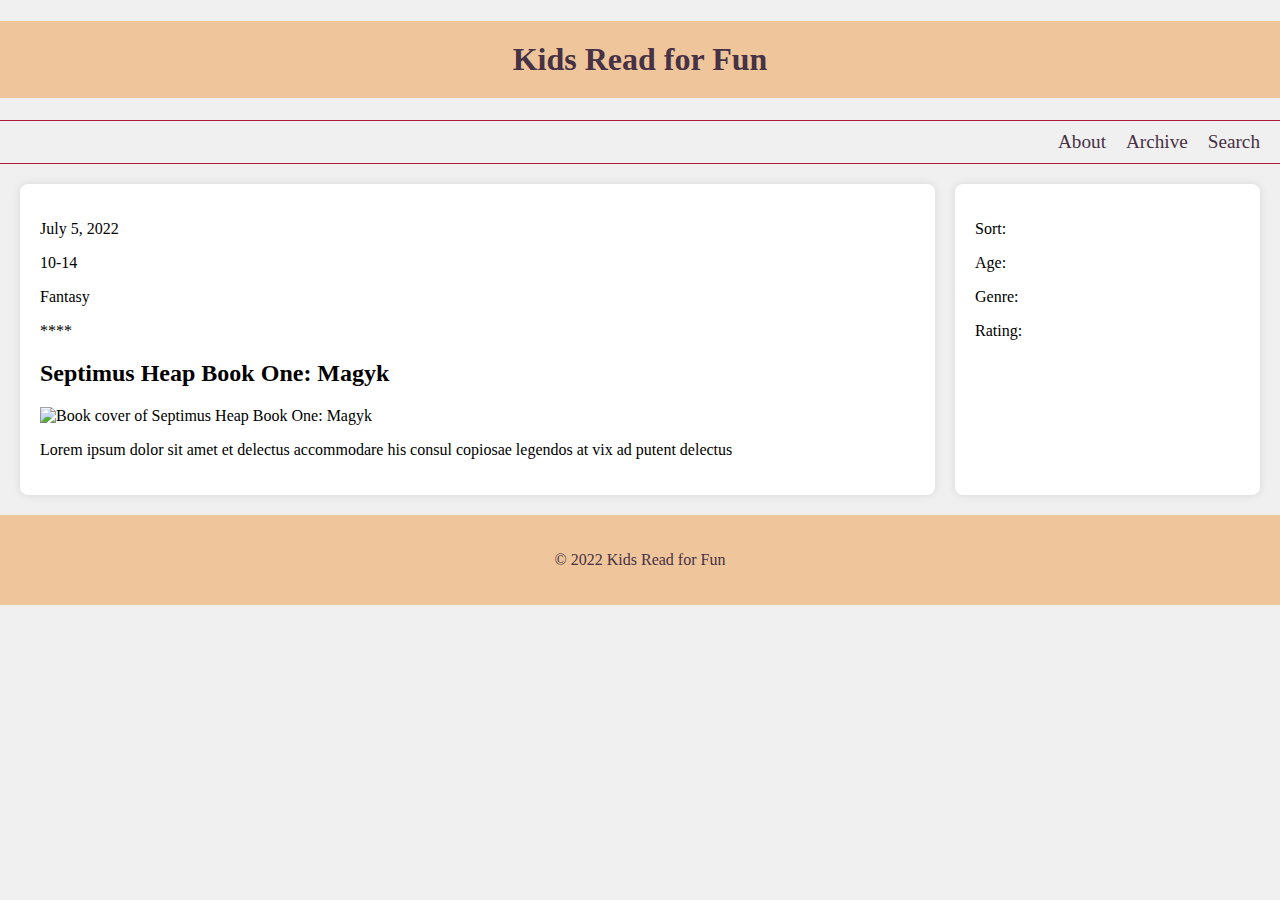
==== blog/index.html @ 0e4ee661 "commit" ====
<!DOCTYPE html>
<html lang="en">
<head>
    <meta charset="UTF-8">
    <meta name="viewport" content="width=device-width, initial-scale=1.0">
    <meta name="description" content="A blog for kids' book reviews">
    <meta name="author" content="Your Name">
    <title>Kids Read for Fun</title>
    <link rel="stylesheet" href="blog.css">
    <script src="blog.js" defer></script>
</head>
<body>
    <header>
        <h1>Kids Read for Fun</h1>
        <nav>
            <ul class="main-nav">
                <li><a href="#">About</a></li>
                <li><a href="#">Archive</a></li>
                <li><a href="#">Search</a></li>
            </ul>
        </nav>
    </header>
    <main id="maincontent">
        <article>
            <p>July 5, 2022</p>
            <p>10-14</p>
            <p>Fantasy</p>
            <p>****</p>
            <h2>Septimus Heap Book One: Magyk</h2>
            <img src="book-cover.jpg" alt="Book cover of Septimus Heap Book One: Magyk">
            <p>Lorem ipsum dolor sit amet et delectus accommodare his consul copiosae legendos at vix ad putent delectus</p>
        </article>
        <div class="filters">
            <p>Sort:</p>
            <p>Age:</p>
            <p>Genre:</p>
            <p>Rating:</p>
        </div>
    </main>
    <footer>
        <p>© 2022 Kids Read for Fun</p>
    </footer>
</body>
</html>
---- blog/blog.css ----
/* General Styles */
body {
    font-family: 'Helvetica, Arial, sans-serif';
    margin: 0;
    padding: 0;
    background-color: #f0f0f0;
}

h1 {
    font-family: 'Lora, serif';
    font-size: 2em;
    text-align: center;
    padding: 20px;
    background-color: #EFC69B;
    color: #473144;
}

nav {
    border-top: 1px solid #AF1B3F;
    border-bottom: 1px solid #AF1B3F;
}

.main-nav {
    list-style: none;
    display: grid;
    grid-template-columns: repeat(3, auto);
    justify-content: end;
    margin: 0;
    padding: 10px;
}

.main-nav li {
    margin: 0 10px;
}

.main-nav a {
    text-decoration: none;
    color: #473144;
    font-size: 1.2em;
}

.main-nav a:hover {
    color: #AF1B3F;
}

/* Layout Styles */
main {
    display: grid;
    grid-template-columns: 3fr 1fr;
    gap: 20px;
    padding: 20px;
}

article {
    background-color: #fff;
    padding: 20px;
    border-radius: 8px;
    box-shadow: 0 0 10px rgba(0, 0, 0, 0.1);
}

.filters {
    background-color: #fff;
    padding: 20px;
    border-radius: 8px;
    box-shadow: 0 0 10px rgba(0, 0, 0, 0.1);
}

footer {
    text-align: center;
    padding: 20px;
    background-color: #EFC69B;
    color: #473144;
}

/* Skip to Main Content */
.skiptocontent a {
    position: absolute;
    top: -40px;
    left: 0;
    background-color: #473144;
    color: #fff;
    padding: 10px;
    z-index: 1000;
}

.skiptocontent a:focus {
    top: 0;
}
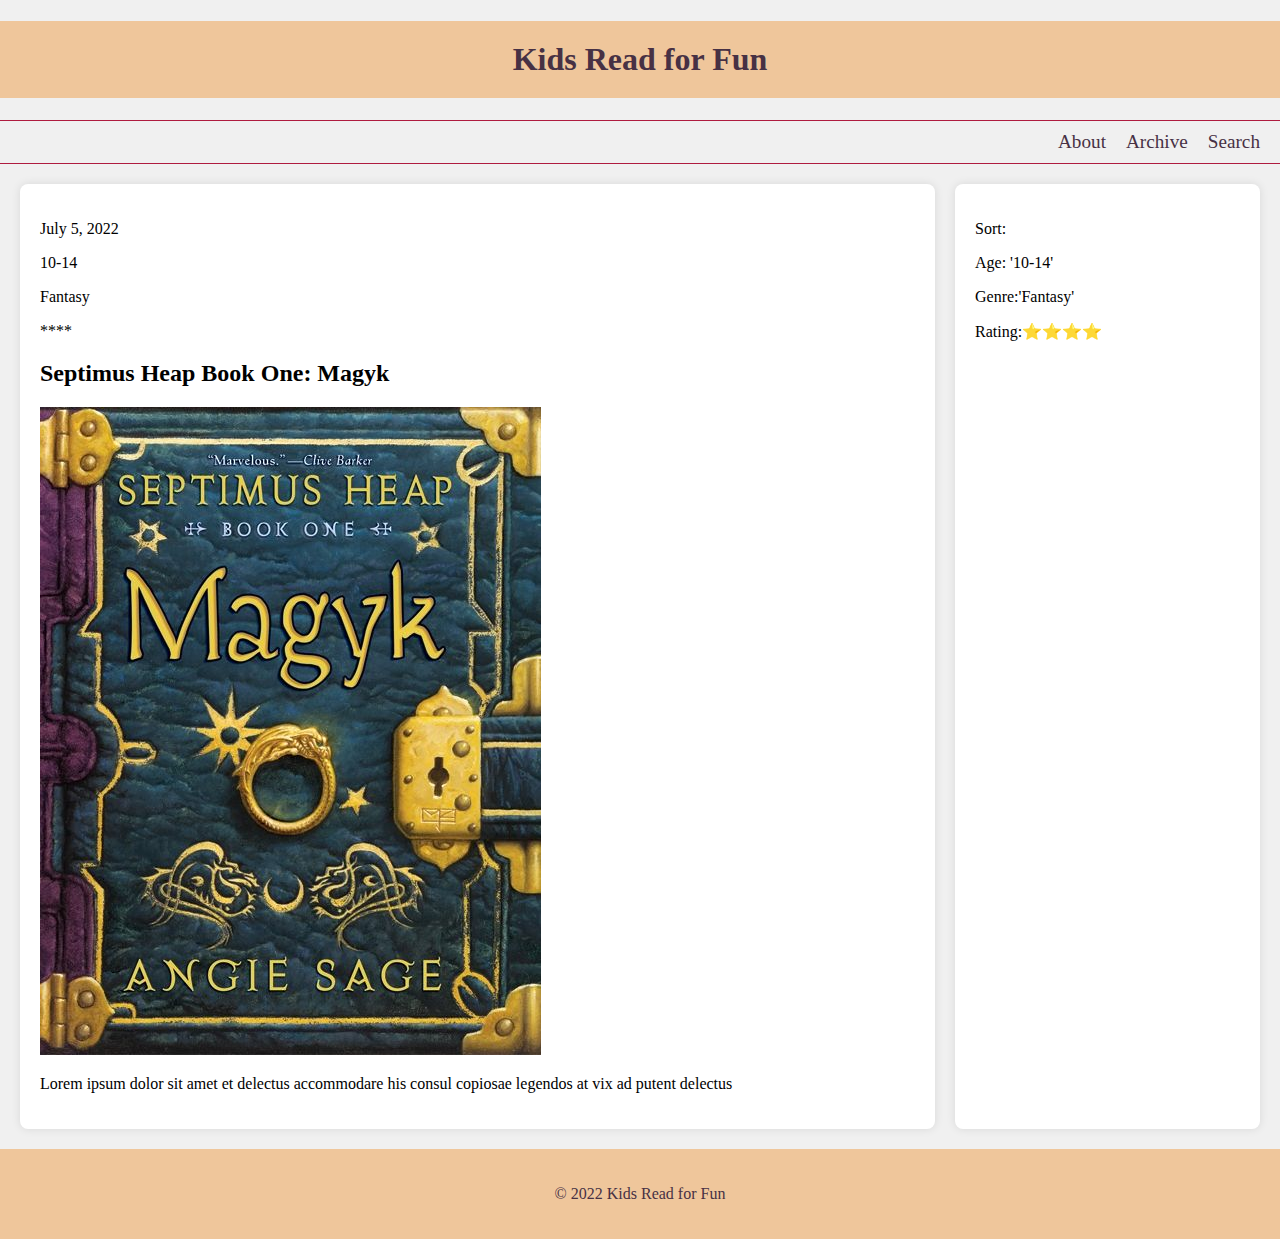
==== commit b2f28d2c: "commit" ====
--- a/blog/index.html
+++ b/blog/index.html
@@ -32,9 +32,9 @@
         </article>
         <div class="filters">
             <p>Sort:</p>
-            <p>Age:</p>
-            <p>Genre:</p>
-            <p>Rating:</p>
+            <p>Age: '10-14'</p>
+            <p>Genre:'Fantasy'</p>
+            <p>Rating:⭐⭐⭐⭐</p>
         </div>
     </main>
     <footer>
--- a/blog/blog.css
+++ b/blog/blog.css
@@ -1,4 +1,4 @@
-/* General Styles */
+
 body {
     font-family: 'Helvetica, Arial, sans-serif';
     margin: 0;
@@ -43,7 +43,7 @@
     color: #AF1B3F;
 }
 
-/* Layout Styles */
+
 main {
     display: grid;
     grid-template-columns: 3fr 1fr;
@@ -72,7 +72,7 @@
     color: #473144;
 }
 
-/* Skip to Main Content */
+
 .skiptocontent a {
     position: absolute;
     top: -40px;
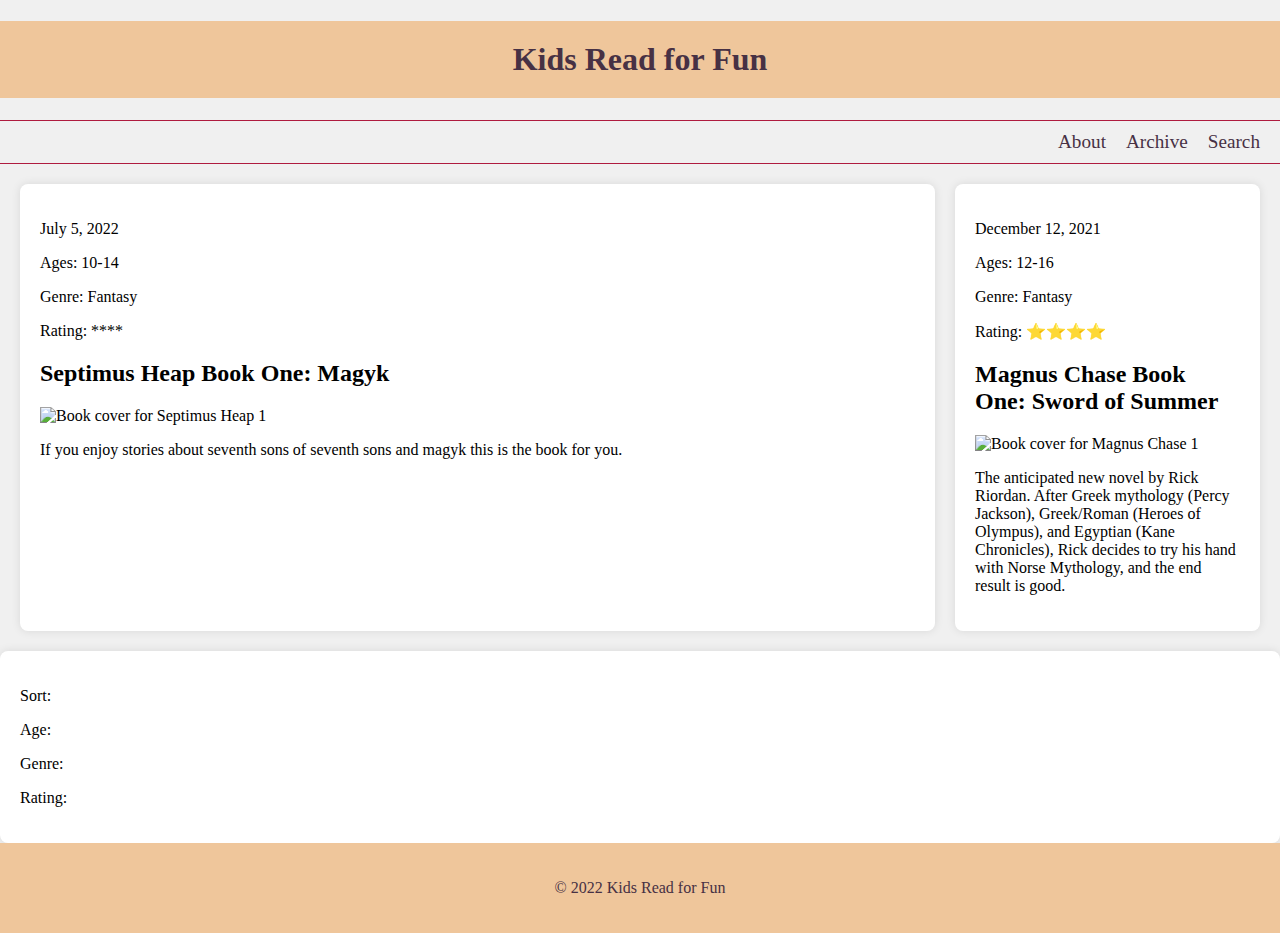
==== commit faa1d005: "commit" ====
--- a/blog/index.html
+++ b/blog/index.html
@@ -21,22 +21,14 @@
         </nav>
     </header>
     <main id="maincontent">
-        <article>
-            <p>July 5, 2022</p>
-            <p>10-14</p>
-            <p>Fantasy</p>
-            <p>****</p>
-            <h2>Septimus Heap Book One: Magyk</h2>
-            <img src="book-cover.jpg" alt="Book cover of Septimus Heap Book One: Magyk">
-            <p>Lorem ipsum dolor sit amet et delectus accommodare his consul copiosae legendos at vix ad putent delectus</p>
-        </article>
-        <div class="filters">
-            <p>Sort:</p>
-            <p>Age: '10-14'</p>
-            <p>Genre:'Fantasy'</p>
-            <p>Rating:⭐⭐⭐⭐</p>
-        </div>
+
     </main>
+    <div class="filters">
+        <p>Sort:</p>
+        <p>Age:</p>
+        <p>Genre:</p>
+        <p>Rating:</p>
+    </div>
     <footer>
         <p>© 2022 Kids Read for Fun</p>
     </footer>
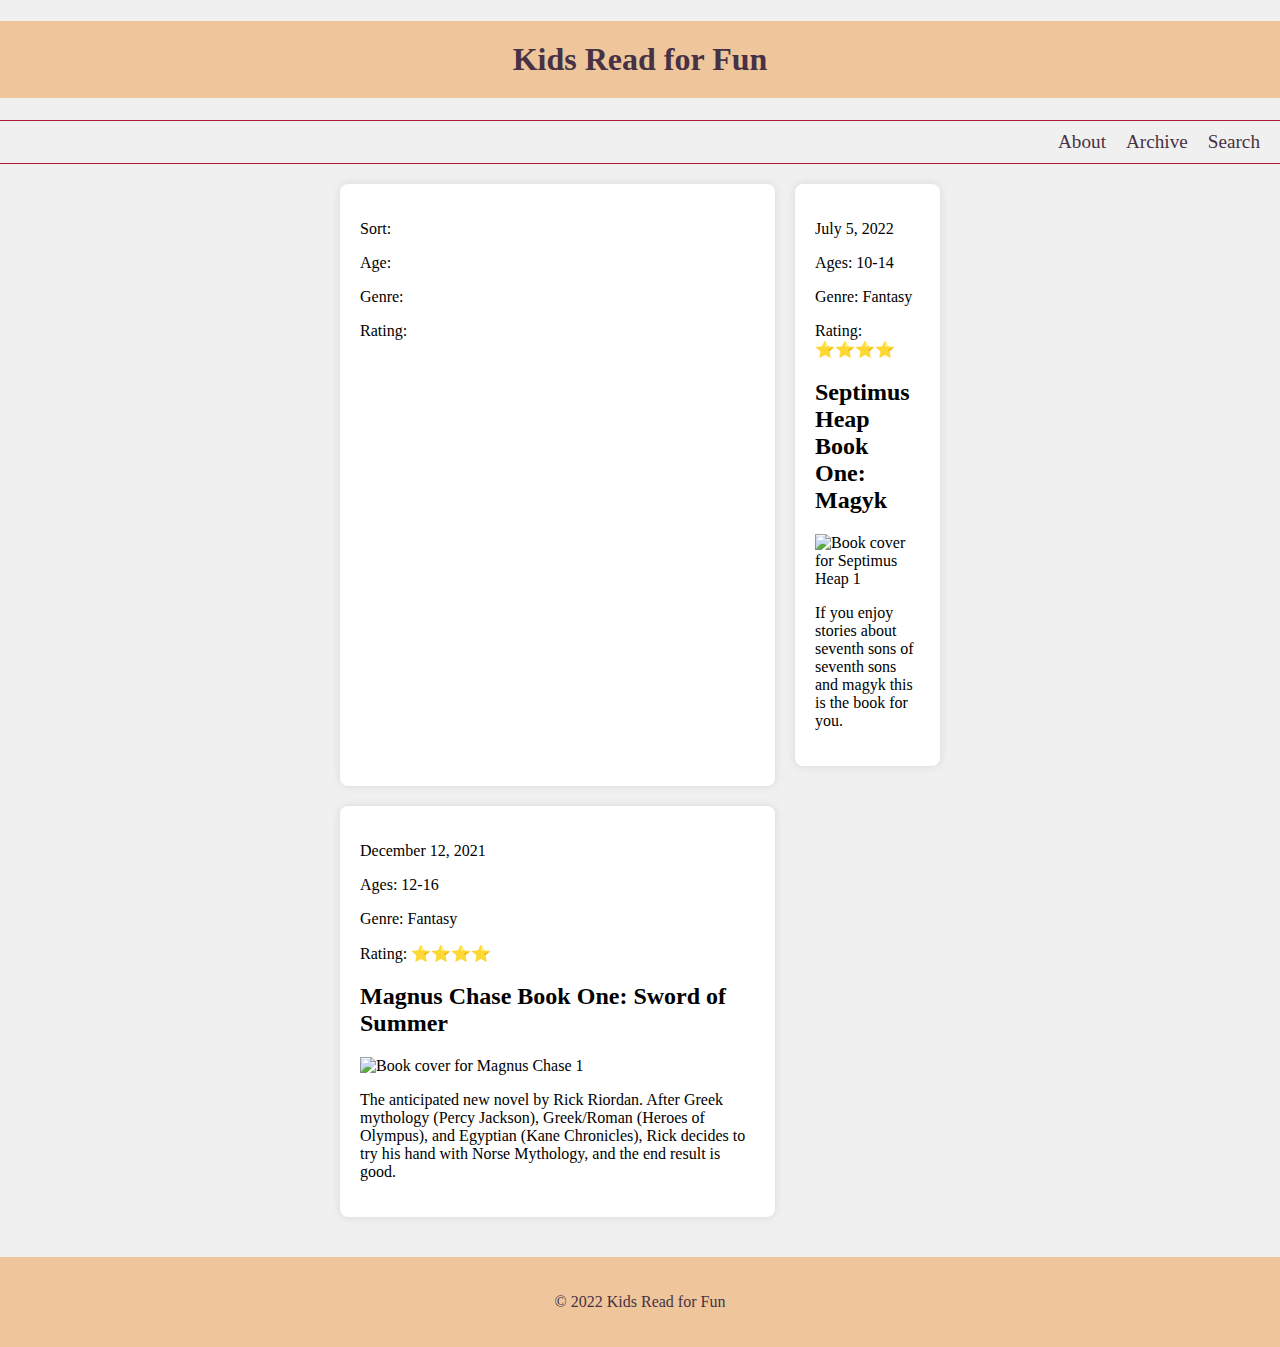
==== commit 2e9abc25: "commit" ====
--- a/blog/index.html
+++ b/blog/index.html
@@ -20,15 +20,16 @@
             </ul>
         </nav>
     </header>
+
     <main id="maincontent">
+        <div class="filters">
+            <p>Sort:</p>
+            <p>Age:</p>
+            <p>Genre:</p>
+            <p>Rating:</p>
+        </div>
+    </main>
 
-    </main>
-    <div class="filters">
-        <p>Sort:</p>
-        <p>Age:</p>
-        <p>Genre:</p>
-        <p>Rating:</p>
-    </div>
     <footer>
         <p>© 2022 Kids Read for Fun</p>
     </footer>
--- a/blog/blog.css
+++ b/blog/blog.css
@@ -86,3 +86,33 @@
 .skiptocontent a:focus {
     top: 0;
 }
+
+.article-date {
+    font-size: larger; 
+}
+
+.article-details {
+    text-align: right;
+}
+
+.article-details {
+    border-right: 2px solid #ccc; 
+    padding: 0 20px; 
+}
+
+.article-title {
+    margin-top: 0; 
+}
+
+.article-img {
+    display: block;
+    margin: auto;
+}
+
+article {
+    margin-bottom: 20px; 
+}
+main {
+    max-width: 600px;
+    margin: auto;
+}